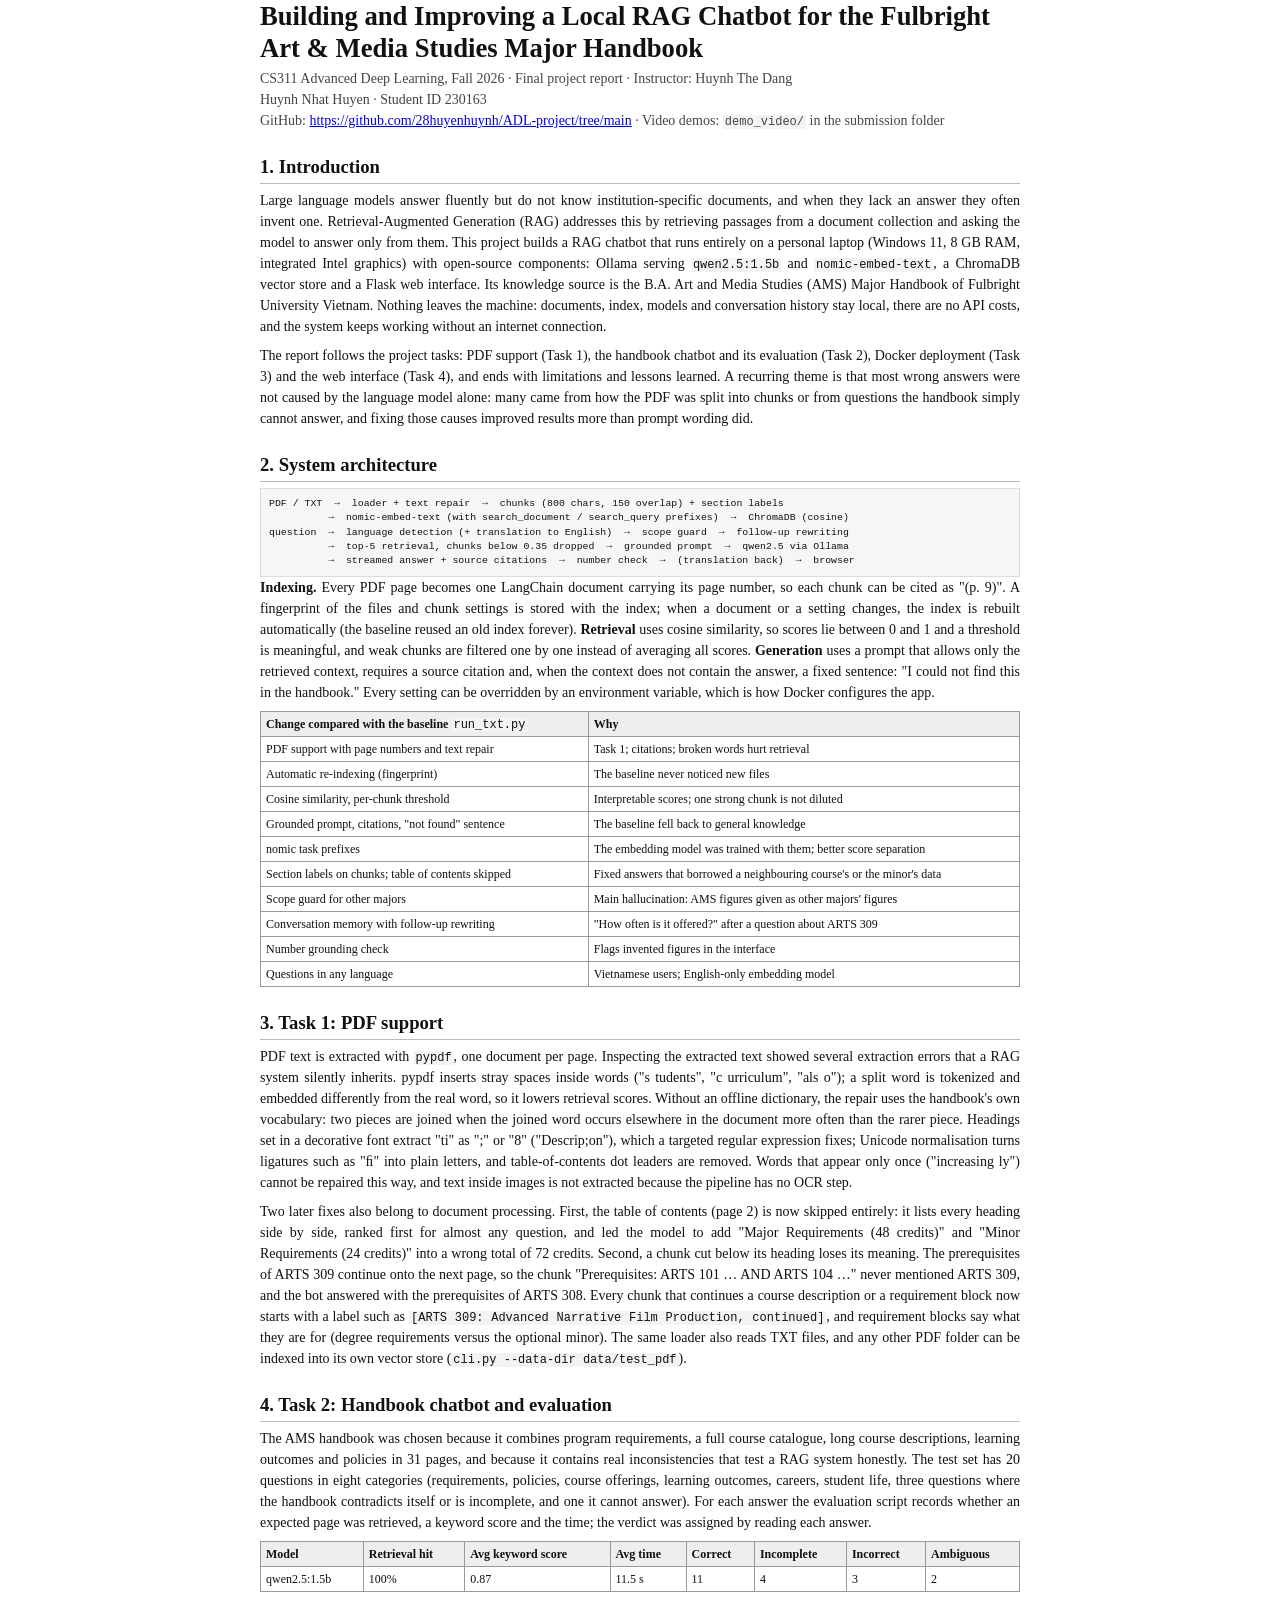
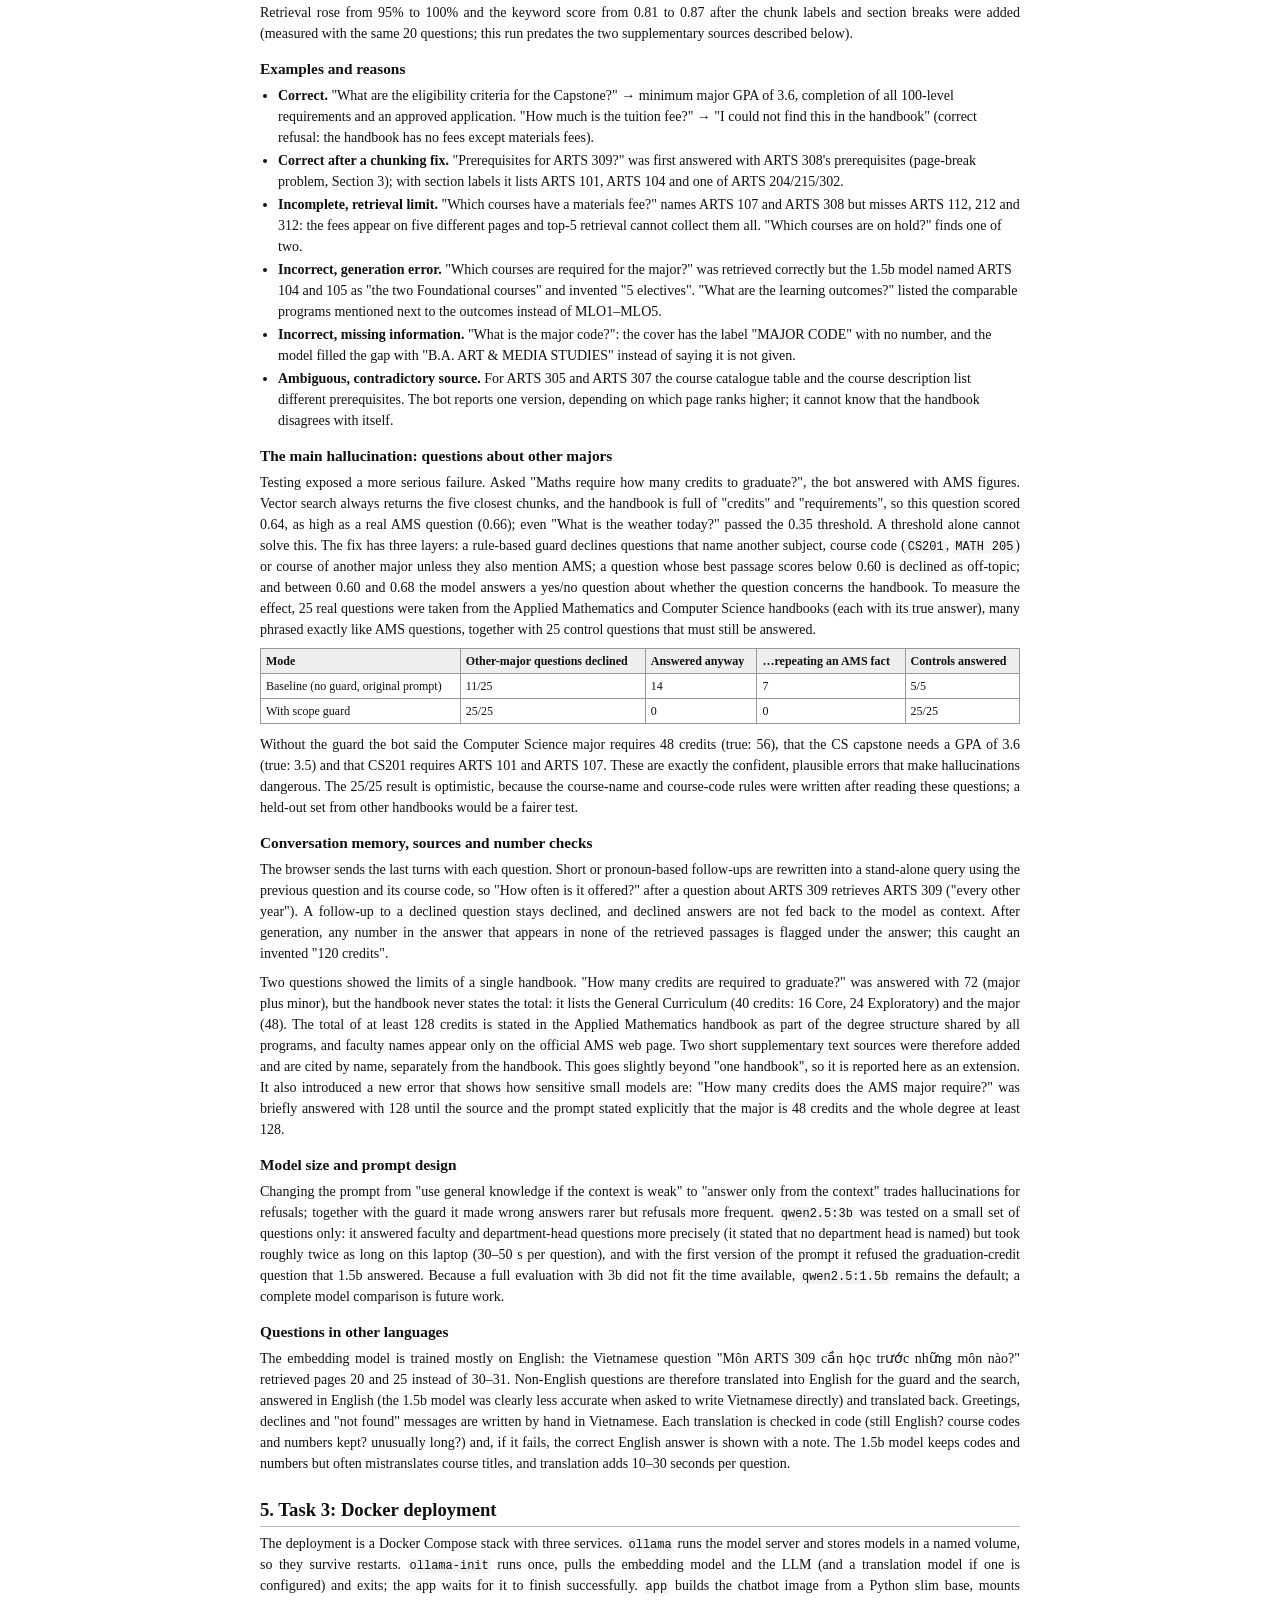
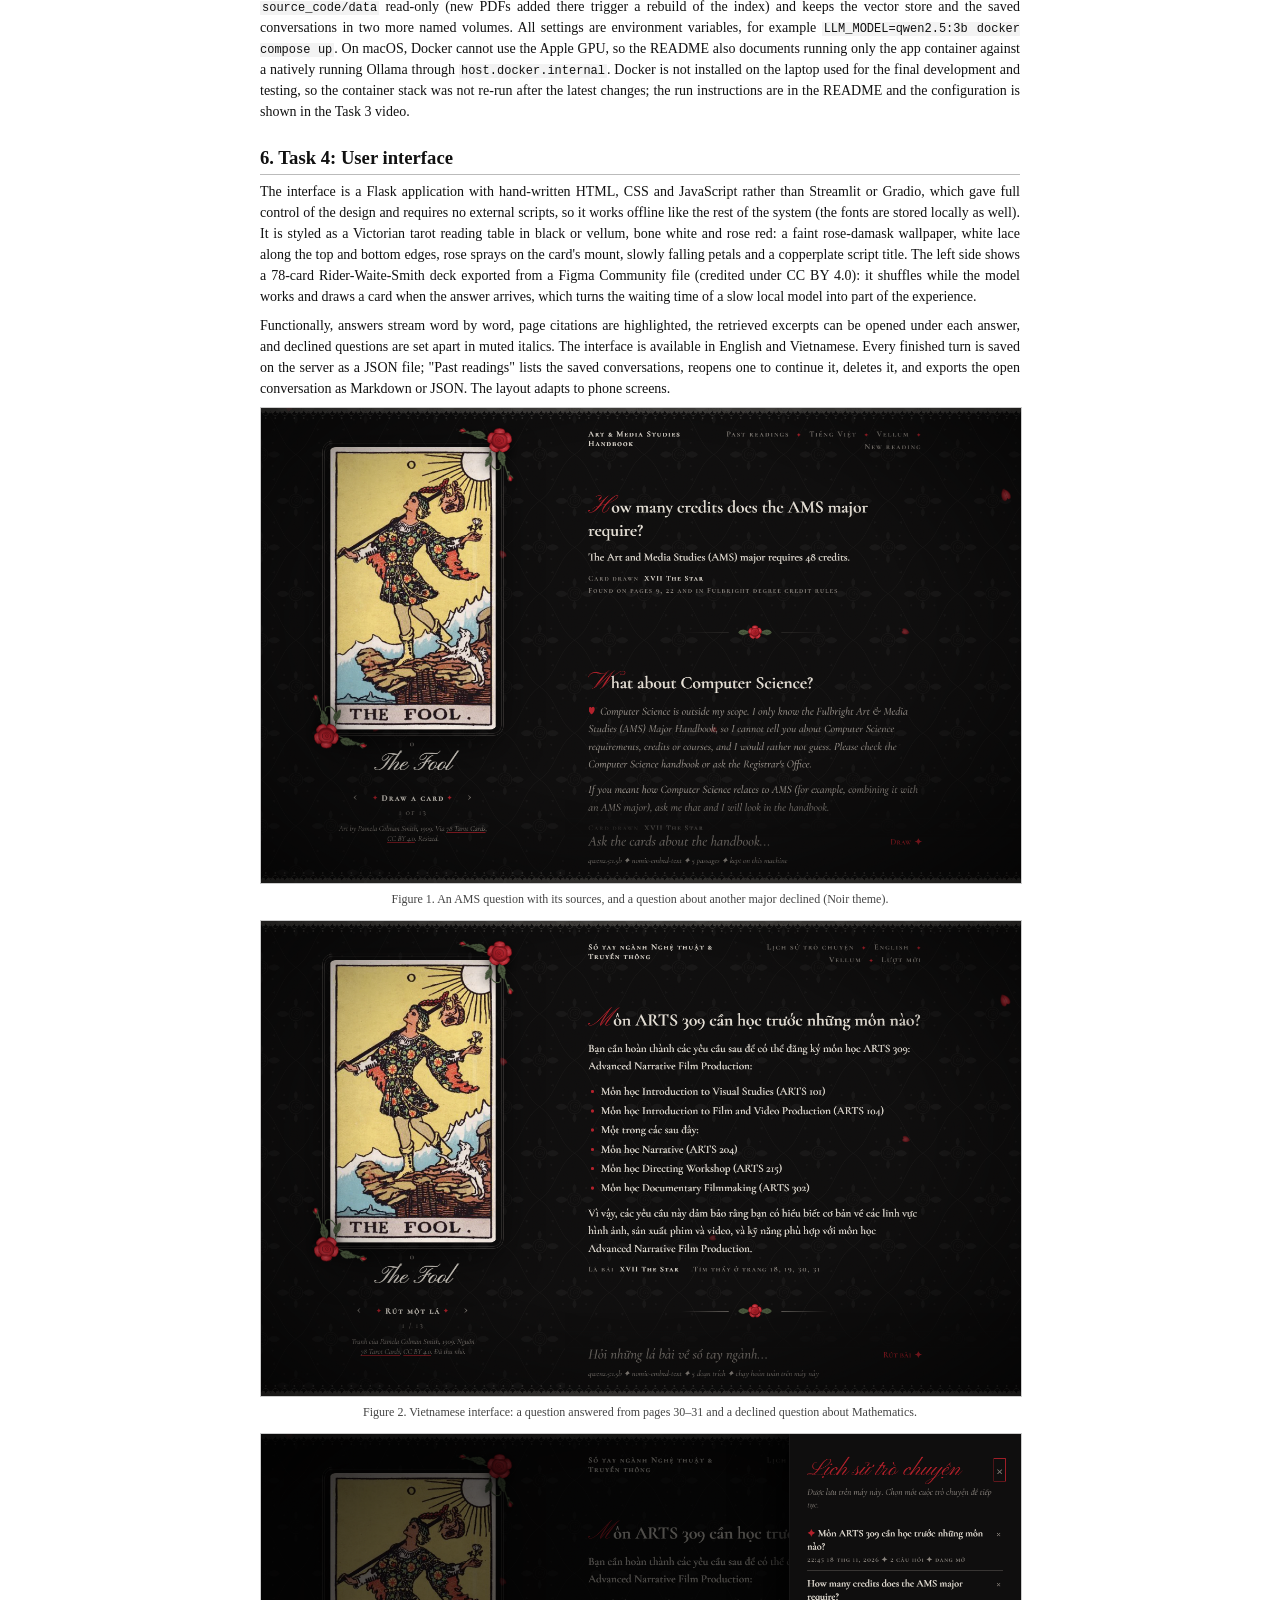
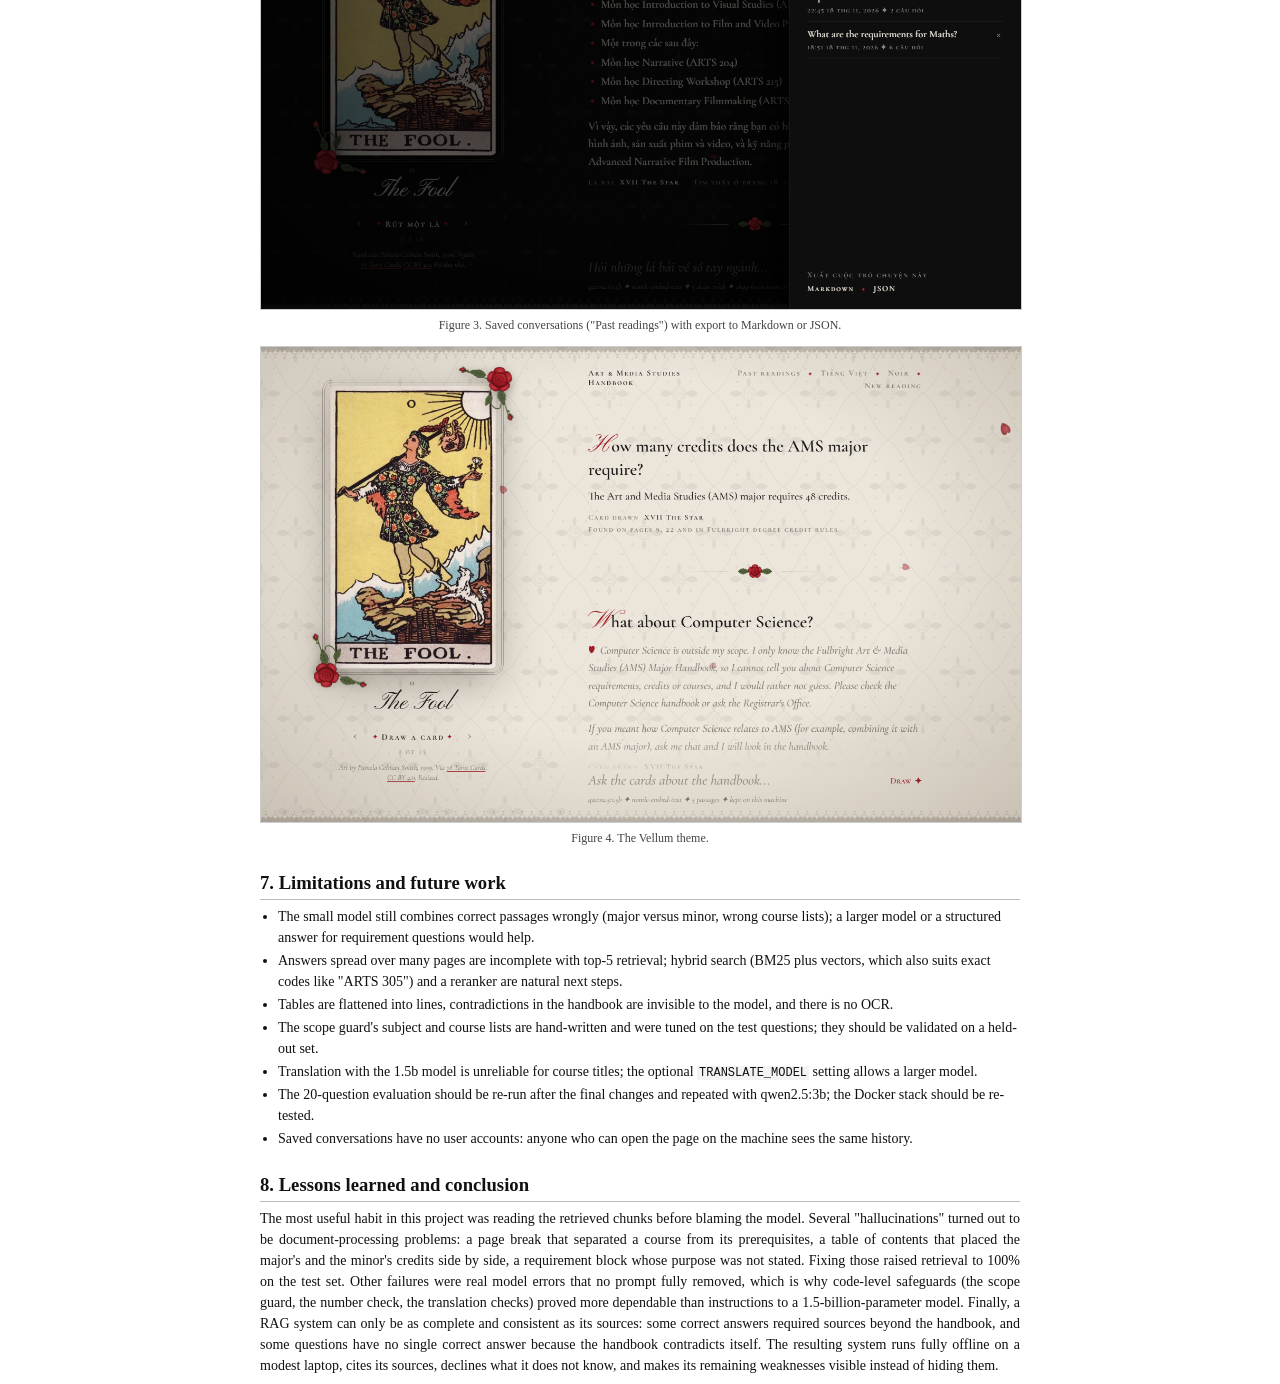
==== report/report.html @ 8ff5e2e1 "Move project to repository root; final report, scope and credit fixes - Remove the doubled ADL-proje" ====
<!doctype html>
<html lang="en">
<head>
<meta charset="utf-8">
<title>Final Report: Local RAG Chatbot for the AMS Major Handbook</title>
<style>
  @page { size: A4; margin: 20mm 18mm; }
  body { font: 10.5pt/1.5 Georgia, "Times New Roman", serif; color: #111; max-width: 760px; margin: 0 auto; }
  h1 { font-size: 20pt; margin: 0 0 4px; line-height: 1.2; }
  h2 { font-size: 14pt; margin: 22px 0 6px; border-bottom: 1px solid #bbb; padding-bottom: 2px; }
  h3 { font-size: 11.5pt; margin: 14px 0 4px; }
  p { margin: 0 0 8px; text-align: justify; }
  .meta { color: #444; margin-bottom: 14px; }
  .fill { background: #fff3a0; padding: 0 3px; }
  table { border-collapse: collapse; width: 100%; margin: 6px 0 10px; font-size: 9pt; }
  th, td { border: 1px solid #999; padding: 3px 5px; vertical-align: top; text-align: left; }
  th { background: #eee; }
  code { font: 9pt Consolas, monospace; background: #f3f3f3; padding: 0 2px; }
  figure { margin: 8px 0 12px; page-break-inside: avoid; }
  figure img { width: 100%; border: 1px solid #ccc; }
  figcaption { font-size: 9pt; color: #444; text-align: center; }
  .pipe { font: 7.4pt/1.45 Consolas, monospace; white-space: pre !important; background: #f6f6f6; border: 1px solid #ddd; padding: 8px; white-space: pre-wrap; }
  ul { margin: 0 0 8px 18px; padding: 0; }
  li { margin: 2px 0; }
</style>
</head>
<body>

<h1>Building and Improving a Local RAG Chatbot for the Fulbright Art &amp; Media Studies Major Handbook</h1>
<p class="meta">CS311 Advanced Deep Learning, Fall 2026 &middot; Final project report &middot; Instructor: Huynh The Dang<br>
Huynh Nhat Huyen &middot; Student ID 230163<br>
GitHub: <a href="https://github.com/28huyenhuynh/ADL-project/tree/main">https://github.com/28huyenhuynh/ADL-project/tree/main</a> &middot; Video demos: <code>demo_video/</code> in the submission folder</p>

<h2>1. Introduction</h2>
<p>Large language models answer fluently but do not know institution-specific documents, and when they lack an answer they often invent one. Retrieval-Augmented Generation (RAG) addresses this by retrieving passages from a document collection and asking the model to answer only from them. This project builds a RAG chatbot that runs entirely on a personal laptop (Windows 11, 8 GB RAM, integrated Intel graphics) with open-source components: Ollama serving <code>qwen2.5:1.5b</code> and <code>nomic-embed-text</code>, a ChromaDB vector store and a Flask web interface. Its knowledge source is the B.A. Art and Media Studies (AMS) Major Handbook of Fulbright University Vietnam. Nothing leaves the machine: documents, index, models and conversation history stay local, there are no API costs, and the system keeps working without an internet connection.</p>
<p>The report follows the project tasks: PDF support (Task 1), the handbook chatbot and its evaluation (Task 2), Docker deployment (Task 3) and the web interface (Task 4), and ends with limitations and lessons learned. A recurring theme is that most wrong answers were not caused by the language model alone: many came from how the PDF was split into chunks or from questions the handbook simply cannot answer, and fixing those causes improved results more than prompt wording did.</p>

<h2>2. System architecture</h2>
<div class="pipe">PDF / TXT  →  loader + text repair  →  chunks (800 chars, 150 overlap) + section labels
          →  nomic-embed-text (with search_document / search_query prefixes)  →  ChromaDB (cosine)
question  →  language detection (+ translation to English)  →  scope guard  →  follow-up rewriting
          →  top-5 retrieval, chunks below 0.35 dropped  →  grounded prompt  →  qwen2.5 via Ollama
          →  streamed answer + source citations  →  number check  →  (translation back)  →  browser</div>
<p><b>Indexing.</b> Every PDF page becomes one LangChain document carrying its page number, so each chunk can be cited as "(p. 9)". A fingerprint of the files and chunk settings is stored with the index; when a document or a setting changes, the index is rebuilt automatically (the baseline reused an old index forever). <b>Retrieval</b> uses cosine similarity, so scores lie between 0 and 1 and a threshold is meaningful, and weak chunks are filtered one by one instead of averaging all scores. <b>Generation</b> uses a prompt that allows only the retrieved context, requires a source citation and, when the context does not contain the answer, a fixed sentence: "I could not find this in the handbook." Every setting can be overridden by an environment variable, which is how Docker configures the app.</p>
<table>
<tr><th>Change compared with the baseline <code>run_txt.py</code></th><th>Why</th></tr>
<tr><td>PDF support with page numbers and text repair</td><td>Task 1; citations; broken words hurt retrieval</td></tr>
<tr><td>Automatic re-indexing (fingerprint)</td><td>The baseline never noticed new files</td></tr>
<tr><td>Cosine similarity, per-chunk threshold</td><td>Interpretable scores; one strong chunk is not diluted</td></tr>
<tr><td>Grounded prompt, citations, "not found" sentence</td><td>The baseline fell back to general knowledge</td></tr>
<tr><td>nomic task prefixes</td><td>The embedding model was trained with them; better score separation</td></tr>
<tr><td>Section labels on chunks; table of contents skipped</td><td>Fixed answers that borrowed a neighbouring course's or the minor's data</td></tr>
<tr><td>Scope guard for other majors</td><td>Main hallucination: AMS figures given as other majors' figures</td></tr>
<tr><td>Conversation memory with follow-up rewriting</td><td>"How often is it offered?" after a question about ARTS 309</td></tr>
<tr><td>Number grounding check</td><td>Flags invented figures in the interface</td></tr>
<tr><td>Questions in any language</td><td>Vietnamese users; English-only embedding model</td></tr>
</table>

<h2>3. Task 1: PDF support</h2>
<p>PDF text is extracted with <code>pypdf</code>, one document per page. Inspecting the extracted text showed several extraction errors that a RAG system silently inherits. pypdf inserts stray spaces inside words ("s tudents", "c urriculum", "als o"); a split word is tokenized and embedded differently from the real word, so it lowers retrieval scores. Without an offline dictionary, the repair uses the handbook's own vocabulary: two pieces are joined when the joined word occurs elsewhere in the document more often than the rarer piece. Headings set in a decorative font extract "ti" as ";" or "8" ("Descrip;on"), which a targeted regular expression fixes; Unicode normalisation turns ligatures such as "ﬁ" into plain letters, and table-of-contents dot leaders are removed. Words that appear only once ("increasing ly") cannot be repaired this way, and text inside images is not extracted because the pipeline has no OCR step.</p>
<p>Two later fixes also belong to document processing. First, the table of contents (page 2) is now skipped entirely: it lists every heading side by side, ranked first for almost any question, and led the model to add "Major Requirements (48 credits)" and "Minor Requirements (24 credits)" into a wrong total of 72 credits. Second, a chunk cut below its heading loses its meaning. The prerequisites of ARTS 309 continue onto the next page, so the chunk "Prerequisites: ARTS 101 … AND ARTS 104 …" never mentioned ARTS 309, and the bot answered with the prerequisites of ARTS 308. Every chunk that continues a course description or a requirement block now starts with a label such as <code>[ARTS 309: Advanced Narrative Film Production, continued]</code>, and requirement blocks say what they are for (degree requirements versus the optional minor). The same loader also reads TXT files, and any other PDF folder can be indexed into its own vector store (<code>cli.py --data-dir data/test_pdf</code>).</p>

<h2>4. Task 2: Handbook chatbot and evaluation</h2>
<p>The AMS handbook was chosen because it combines program requirements, a full course catalogue, long course descriptions, learning outcomes and policies in 31 pages, and because it contains real inconsistencies that test a RAG system honestly. The test set has 20 questions in eight categories (requirements, policies, course offerings, learning outcomes, careers, student life, three questions where the handbook contradicts itself or is incomplete, and one it cannot answer). For each answer the evaluation script records whether an expected page was retrieved, a keyword score and the time; the verdict was assigned by reading each answer.</p>
<table>
<tr><th>Model</th><th>Retrieval hit</th><th>Avg keyword score</th><th>Avg time</th><th>Correct</th><th>Incomplete</th><th>Incorrect</th><th>Ambiguous</th></tr>
<tr><td>qwen2.5:1.5b</td><td>100%</td><td>0.87</td><td>11.5 s</td><td>11</td><td>4</td><td>3</td><td>2</td></tr>
</table>
<p>Retrieval rose from 95% to 100% and the keyword score from 0.81 to 0.87 after the chunk labels and section breaks were added (measured with the same 20 questions; this run predates the two supplementary sources described below).</p>
<h3>Examples and reasons</h3>
<ul>
<li><b>Correct.</b> "What are the eligibility criteria for the Capstone?" → minimum major GPA of 3.6, completion of all 100-level requirements and an approved application. "How much is the tuition fee?" → "I could not find this in the handbook" (correct refusal: the handbook has no fees except materials fees).</li>
<li><b>Correct after a chunking fix.</b> "Prerequisites for ARTS 309?" was first answered with ARTS 308's prerequisites (page-break problem, Section 3); with section labels it lists ARTS 101, ARTS 104 and one of ARTS 204/215/302.</li>
<li><b>Incomplete, retrieval limit.</b> "Which courses have a materials fee?" names ARTS 107 and ARTS 308 but misses ARTS 112, 212 and 312: the fees appear on five different pages and top-5 retrieval cannot collect them all. "Which courses are on hold?" finds one of two.</li>
<li><b>Incorrect, generation error.</b> "Which courses are required for the major?" was retrieved correctly but the 1.5b model named ARTS 104 and 105 as "the two Foundational courses" and invented "5 electives". "What are the learning outcomes?" listed the comparable programs mentioned next to the outcomes instead of MLO1–MLO5.</li>
<li><b>Incorrect, missing information.</b> "What is the major code?": the cover has the label "MAJOR CODE" with no number, and the model filled the gap with "B.A. ART &amp; MEDIA STUDIES" instead of saying it is not given.</li>
<li><b>Ambiguous, contradictory source.</b> For ARTS 305 and ARTS 307 the course catalogue table and the course description list different prerequisites. The bot reports one version, depending on which page ranks higher; it cannot know that the handbook disagrees with itself.</li>
</ul>
<h3>The main hallucination: questions about other majors</h3>
<p>Testing exposed a more serious failure. Asked "Maths require how many credits to graduate?", the bot answered with AMS figures. Vector search always returns the five closest chunks, and the handbook is full of "credits" and "requirements", so this question scored 0.64, as high as a real AMS question (0.66); even "What is the weather today?" passed the 0.35 threshold. A threshold alone cannot solve this. The fix has three layers: a rule-based guard declines questions that name another subject, course code (<code>CS201</code>, <code>MATH 205</code>) or course of another major unless they also mention AMS; a question whose best passage scores below 0.60 is declined as off-topic; and between 0.60 and 0.68 the model answers a yes/no question about whether the question concerns the handbook. To measure the effect, 25 real questions were taken from the Applied Mathematics and Computer Science handbooks (each with its true answer), many phrased exactly like AMS questions, together with 25 control questions that must still be answered.</p>
<table>
<tr><th>Mode</th><th>Other-major questions declined</th><th>Answered anyway</th><th>…repeating an AMS fact</th><th>Controls answered</th></tr>
<tr><td>Baseline (no guard, original prompt)</td><td>11/25</td><td>14</td><td>7</td><td>5/5</td></tr>
<tr><td>With scope guard</td><td>25/25</td><td>0</td><td>0</td><td>25/25</td></tr>
</table>
<p>Without the guard the bot said the Computer Science major requires 48 credits (true: 56), that the CS capstone needs a GPA of 3.6 (true: 3.5) and that CS201 requires ARTS 101 and ARTS 107. These are exactly the confident, plausible errors that make hallucinations dangerous. The 25/25 result is optimistic, because the course-name and course-code rules were written after reading these questions; a held-out set from other handbooks would be a fairer test.</p>
<h3>Conversation memory, sources and number checks</h3>
<p>The browser sends the last turns with each question. Short or pronoun-based follow-ups are rewritten into a stand-alone query using the previous question and its course code, so "How often is it offered?" after a question about ARTS 309 retrieves ARTS 309 ("every other year"). A follow-up to a declined question stays declined, and declined answers are not fed back to the model as context. After generation, any number in the answer that appears in none of the retrieved passages is flagged under the answer; this caught an invented "120 credits".</p>
<p>Two questions showed the limits of a single handbook. "How many credits are required to graduate?" was answered with 72 (major plus minor), but the handbook never states the total: it lists the General Curriculum (40 credits: 16 Core, 24 Exploratory) and the major (48). The total of at least 128 credits is stated in the Applied Mathematics handbook as part of the degree structure shared by all programs, and faculty names appear only on the official AMS web page. Two short supplementary text sources were therefore added and are cited by name, separately from the handbook. This goes slightly beyond "one handbook", so it is reported here as an extension. It also introduced a new error that shows how sensitive small models are: "How many credits does the AMS major require?" was briefly answered with 128 until the source and the prompt stated explicitly that the major is 48 credits and the whole degree at least 128.</p>
<h3>Model size and prompt design</h3>
<p>Changing the prompt from "use general knowledge if the context is weak" to "answer only from the context" trades hallucinations for refusals; together with the guard it made wrong answers rarer but refusals more frequent. <code>qwen2.5:3b</code> was tested on a small set of questions only: it answered faculty and department-head questions more precisely (it stated that no department head is named) but took roughly twice as long on this laptop (30–50 s per question), and with the first version of the prompt it refused the graduation-credit question that 1.5b answered. Because a full evaluation with 3b did not fit the time available, <code>qwen2.5:1.5b</code> remains the default; a complete model comparison is future work.</p>
<h3>Questions in other languages</h3>
<p>The embedding model is trained mostly on English: the Vietnamese question "Môn ARTS 309 cần học trước những môn nào?" retrieved pages 20 and 25 instead of 30–31. Non-English questions are therefore translated into English for the guard and the search, answered in English (the 1.5b model was clearly less accurate when asked to write Vietnamese directly) and translated back. Greetings, declines and "not found" messages are written by hand in Vietnamese. Each translation is checked in code (still English? course codes and numbers kept? unusually long?) and, if it fails, the correct English answer is shown with a note. The 1.5b model keeps codes and numbers but often mistranslates course titles, and translation adds 10–30 seconds per question.</p>

<h2>5. Task 3: Docker deployment</h2>
<p>The deployment is a Docker Compose stack with three services. <code>ollama</code> runs the model server and stores models in a named volume, so they survive restarts. <code>ollama-init</code> runs once, pulls the embedding model and the LLM (and a translation model if one is configured) and exits; the app waits for it to finish successfully. <code>app</code> builds the chatbot image from a Python slim base, mounts <code>source_code/data</code> read-only (new PDFs added there trigger a rebuild of the index) and keeps the vector store and the saved conversations in two more named volumes. All settings are environment variables, for example <code>LLM_MODEL=qwen2.5:3b docker compose up</code>. On macOS, Docker cannot use the Apple GPU, so the README also documents running only the app container against a natively running Ollama through <code>host.docker.internal</code>. Docker is not installed on the laptop used for the final development and testing, so the container stack was not re-run after the latest changes; the run instructions are in the README and the configuration is shown in the Task 3 video.</p>

<h2>6. Task 4: User interface</h2>
<p>The interface is a Flask application with hand-written HTML, CSS and JavaScript rather than Streamlit or Gradio, which gave full control of the design and requires no external scripts, so it works offline like the rest of the system (the fonts are stored locally as well). It is styled as a Victorian tarot reading table in black or vellum, bone white and rose red: a faint rose-damask wallpaper, white lace along the top and bottom edges, rose sprays on the card's mount, slowly falling petals and a copperplate script title. The left side shows a 78-card Rider-Waite-Smith deck exported from a Figma Community file (credited under CC BY 4.0): it shuffles while the model works and draws a card when the answer arrives, which turns the waiting time of a slow local model into part of the experience.</p>
<p>Functionally, answers stream word by word, page citations are highlighted, the retrieved excerpts can be opened under each answer, and declined questions are set apart in muted italics. The interface is available in English and Vietnamese. Every finished turn is saved on the server as a JSON file; "Past readings" lists the saved conversations, reopens one to continue it, deletes it, and exports the open conversation as Markdown or JSON. The layout adapts to phone screens.</p>
<figure><img src="screenshots/chat_noir.png" alt="Chat with an AMS answer and a declined Computer Science question"><figcaption>Figure 1. An AMS question with its sources, and a question about another major declined (Noir theme).</figcaption></figure>
<figure><img src="screenshots/chat_vietnamese.png" alt="Vietnamese interface"><figcaption>Figure 2. Vietnamese interface: a question answered from pages 30–31 and a declined question about Mathematics.</figcaption></figure>
<figure><img src="screenshots/history_drawer.png" alt="Saved conversations"><figcaption>Figure 3. Saved conversations ("Past readings") with export to Markdown or JSON.</figcaption></figure>
<figure><img src="screenshots/chat_vellum.png" alt="Vellum theme"><figcaption>Figure 4. The Vellum theme.</figcaption></figure>

<h2>7. Limitations and future work</h2>
<ul>
<li>The small model still combines correct passages wrongly (major versus minor, wrong course lists); a larger model or a structured answer for requirement questions would help.</li>
<li>Answers spread over many pages are incomplete with top-5 retrieval; hybrid search (BM25 plus vectors, which also suits exact codes like "ARTS 305") and a reranker are natural next steps.</li>
<li>Tables are flattened into lines, contradictions in the handbook are invisible to the model, and there is no OCR.</li>
<li>The scope guard's subject and course lists are hand-written and were tuned on the test questions; they should be validated on a held-out set.</li>
<li>Translation with the 1.5b model is unreliable for course titles; the optional <code>TRANSLATE_MODEL</code> setting allows a larger model.</li>
<li>The 20-question evaluation should be re-run after the final changes and repeated with qwen2.5:3b; the Docker stack should be re-tested.</li>
<li>Saved conversations have no user accounts: anyone who can open the page on the machine sees the same history.</li>
</ul>

<h2>8. Lessons learned and conclusion</h2>
<p>The most useful habit in this project was reading the retrieved chunks before blaming the model. Several "hallucinations" turned out to be document-processing problems: a page break that separated a course from its prerequisites, a table of contents that placed the major's and the minor's credits side by side, a requirement block whose purpose was not stated. Fixing those raised retrieval to 100% on the test set. Other failures were real model errors that no prompt fully removed, which is why code-level safeguards (the scope guard, the number check, the translation checks) proved more dependable than instructions to a 1.5-billion-parameter model. Finally, a RAG system can only be as complete and consistent as its sources: some correct answers required sources beyond the handbook, and some questions have no single correct answer because the handbook contradicts itself. The resulting system runs fully offline on a modest laptop, cites its sources, declines what it does not know, and makes its remaining weaknesses visible instead of hiding them.</p>

</body>
</html>
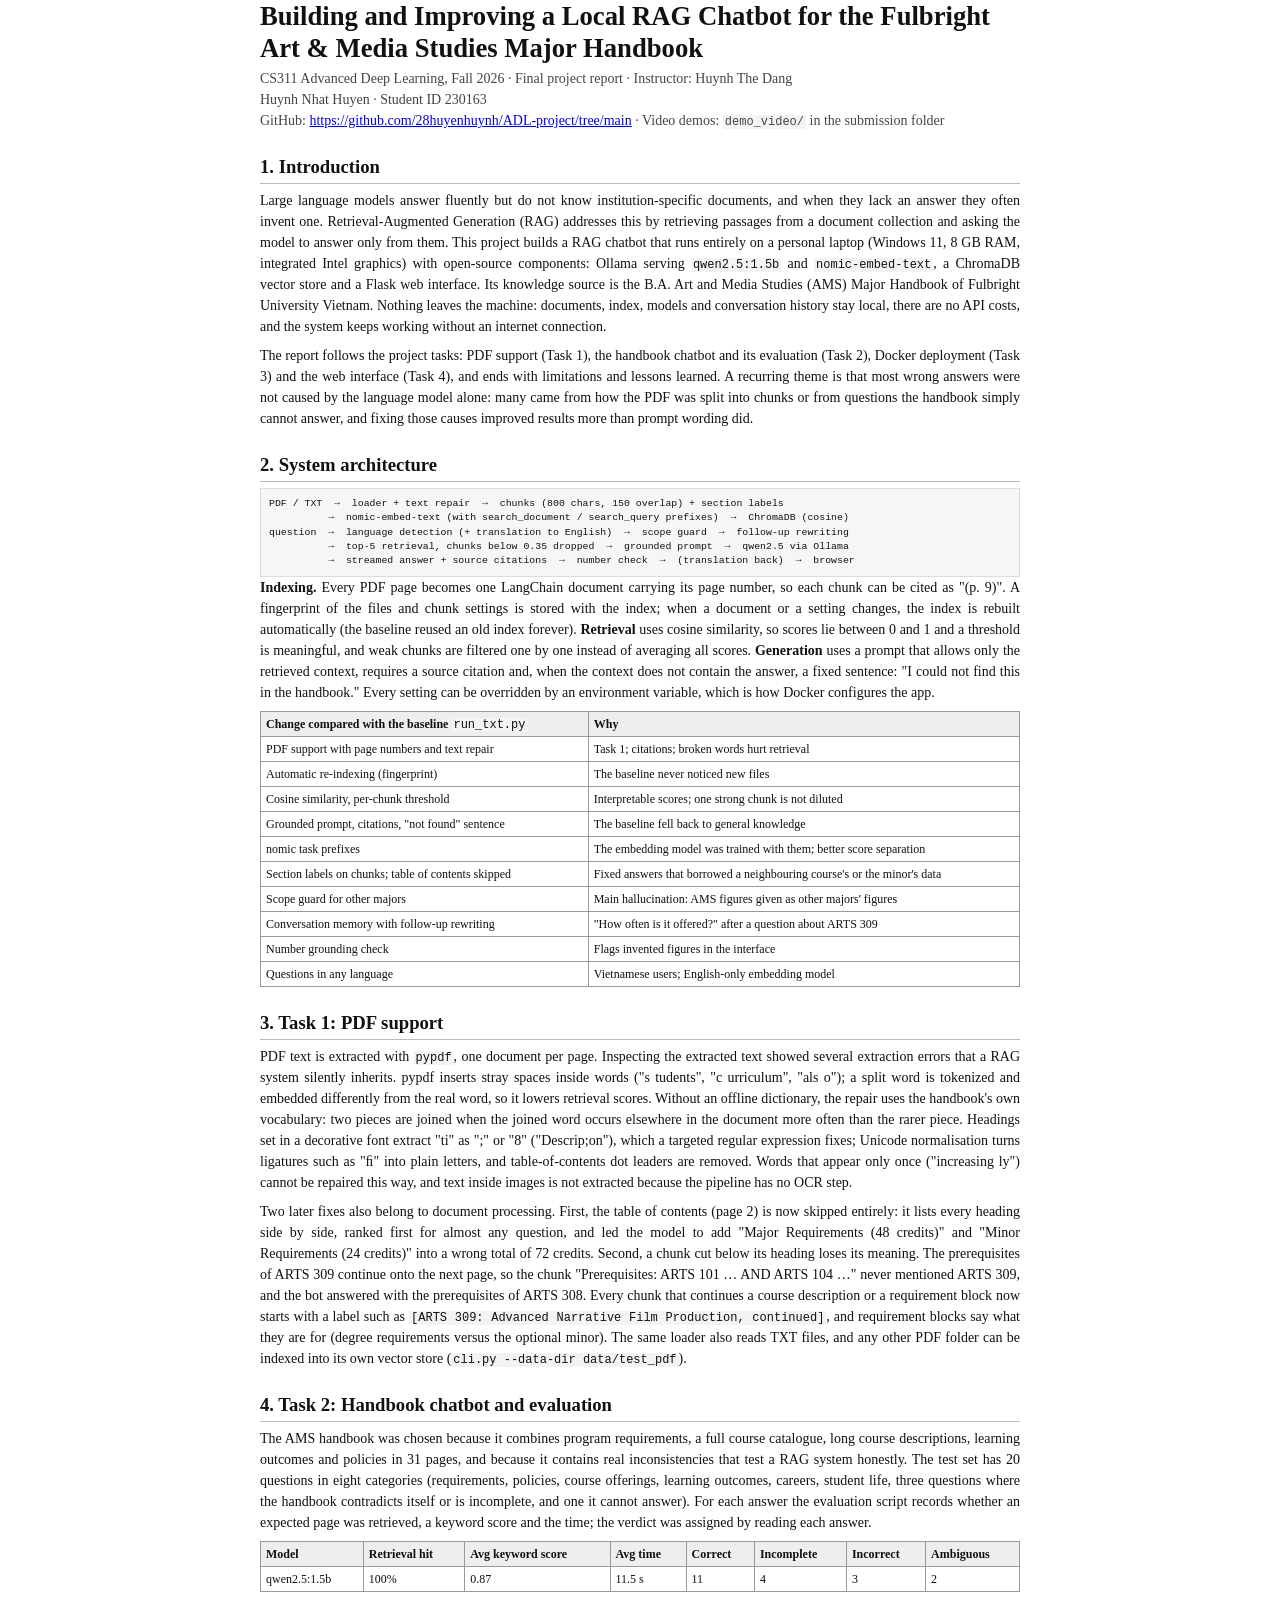
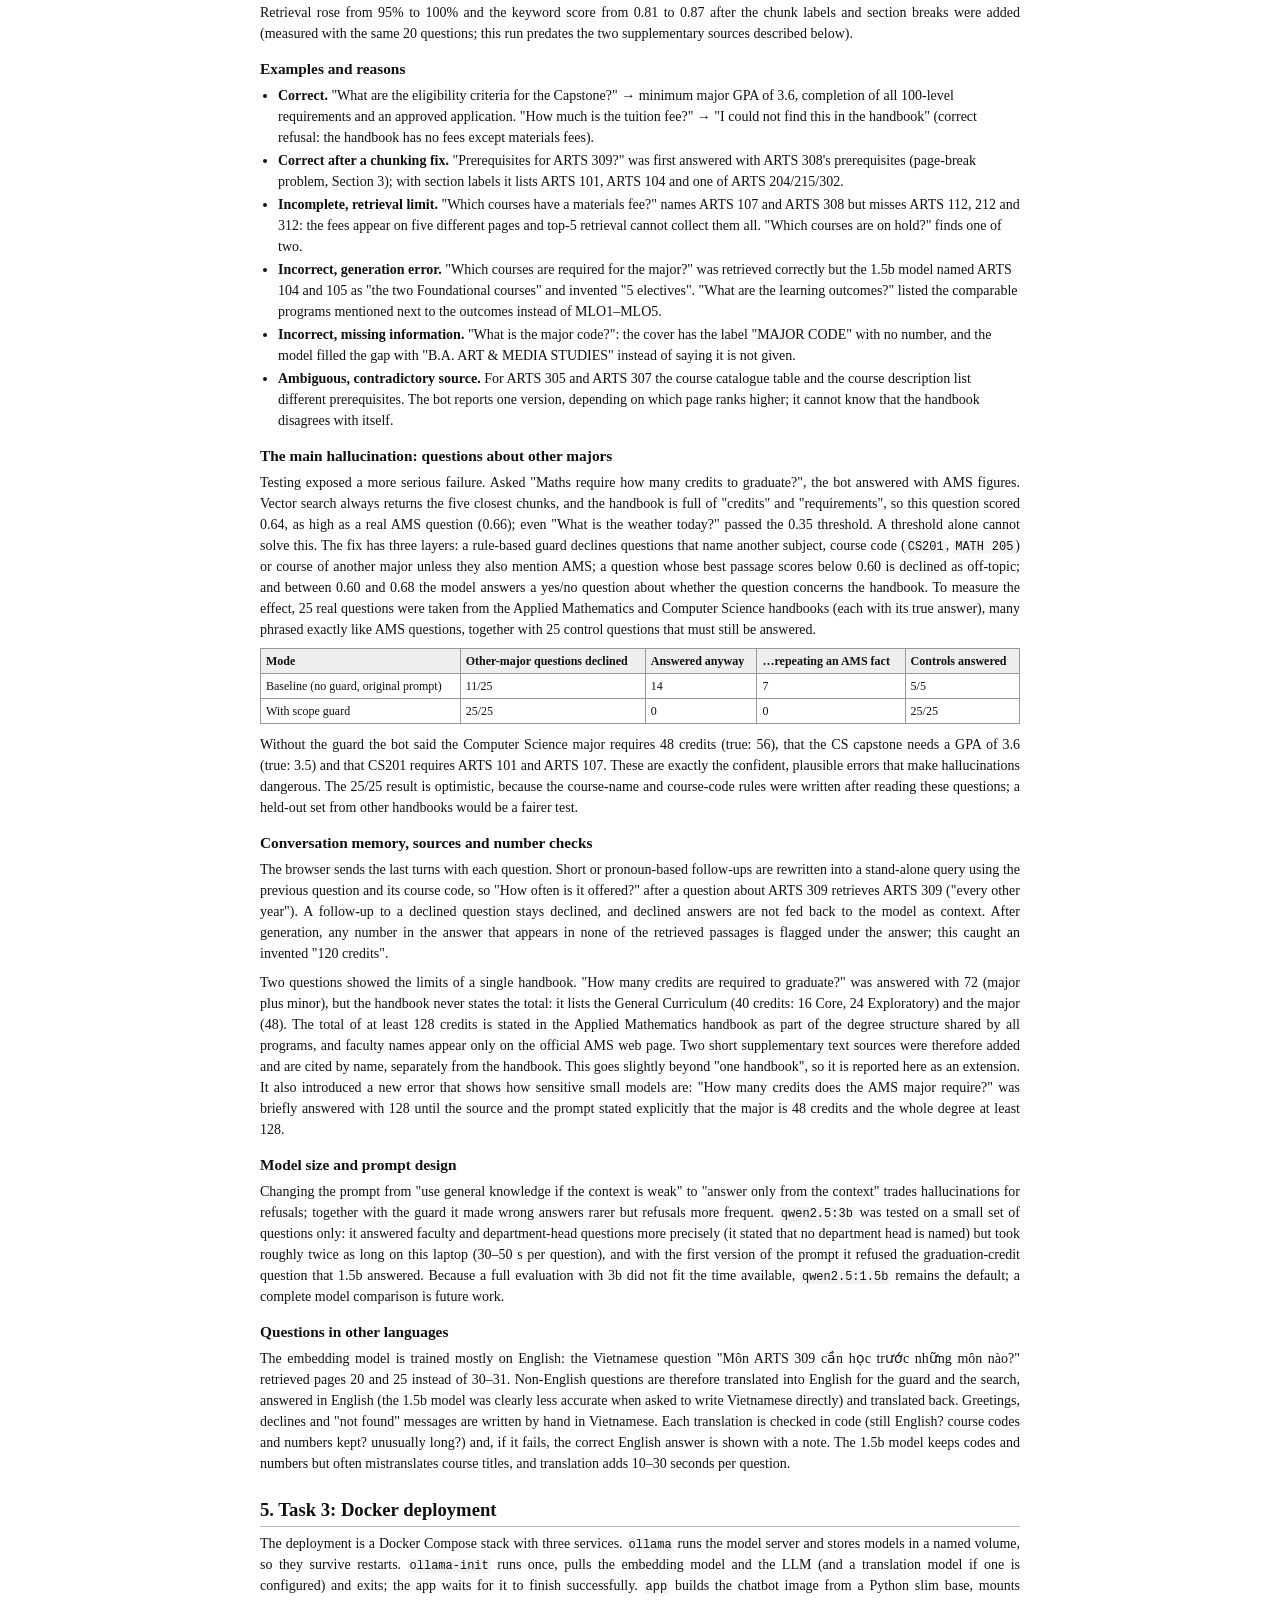
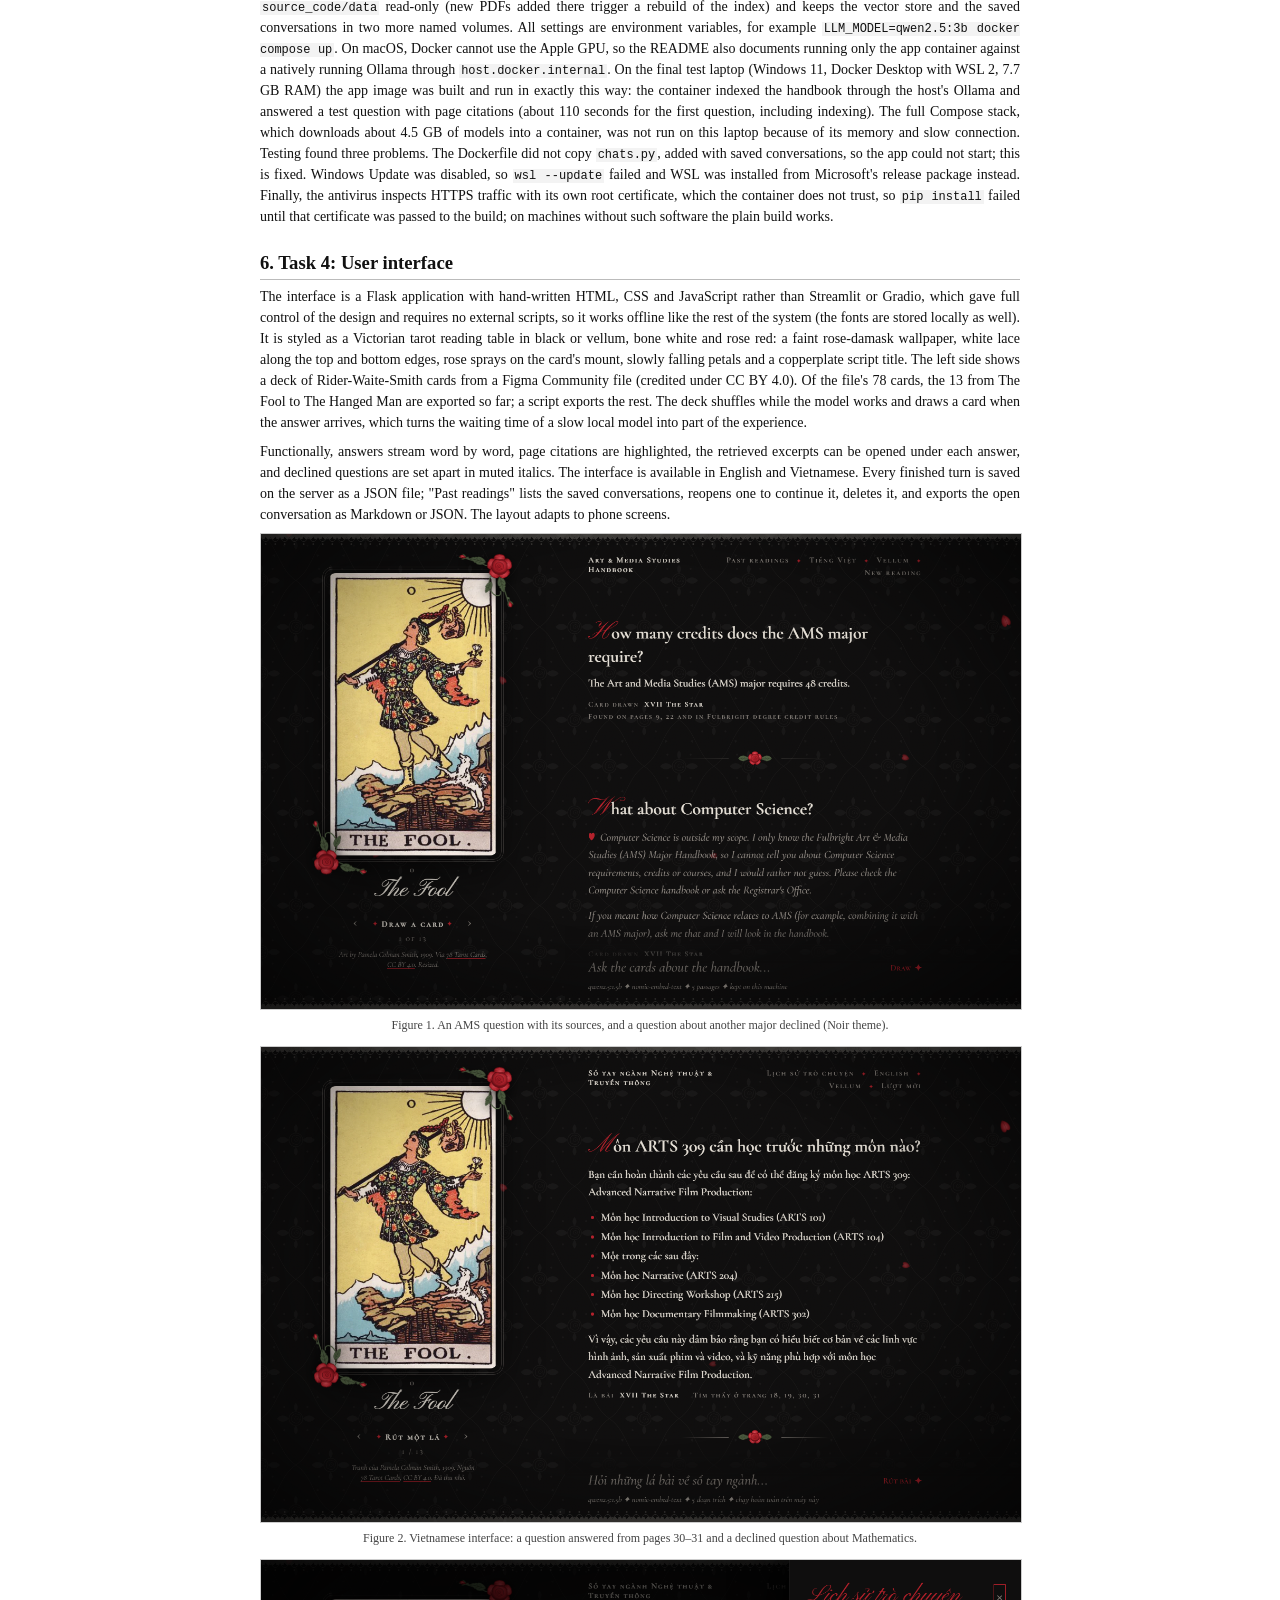
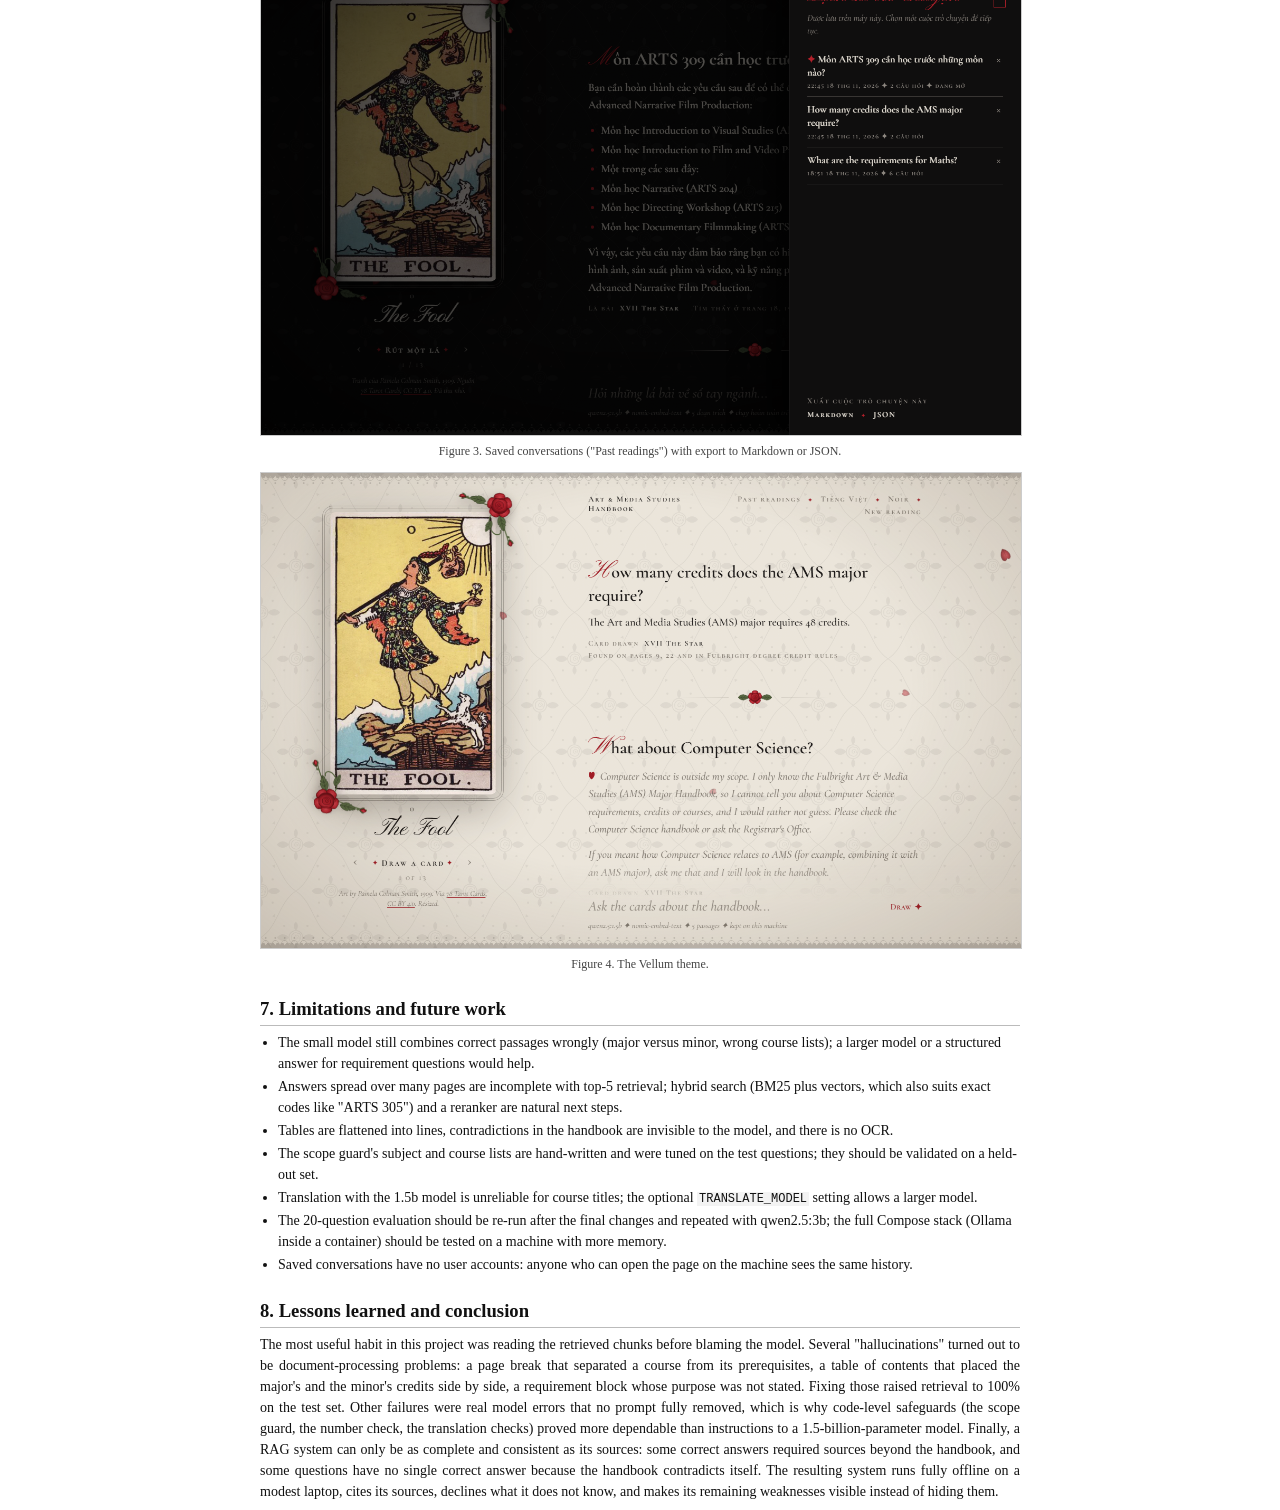
==== commit da4a2c64: "Final version" ====
--- a/report/report.html
+++ b/report/report.html
@@ -93,10 +93,10 @@
 <p>The embedding model is trained mostly on English: the Vietnamese question "Môn ARTS 309 cần học trước những môn nào?" retrieved pages 20 and 25 instead of 30–31. Non-English questions are therefore translated into English for the guard and the search, answered in English (the 1.5b model was clearly less accurate when asked to write Vietnamese directly) and translated back. Greetings, declines and "not found" messages are written by hand in Vietnamese. Each translation is checked in code (still English? course codes and numbers kept? unusually long?) and, if it fails, the correct English answer is shown with a note. The 1.5b model keeps codes and numbers but often mistranslates course titles, and translation adds 10–30 seconds per question.</p>
 
 <h2>5. Task 3: Docker deployment</h2>
-<p>The deployment is a Docker Compose stack with three services. <code>ollama</code> runs the model server and stores models in a named volume, so they survive restarts. <code>ollama-init</code> runs once, pulls the embedding model and the LLM (and a translation model if one is configured) and exits; the app waits for it to finish successfully. <code>app</code> builds the chatbot image from a Python slim base, mounts <code>source_code/data</code> read-only (new PDFs added there trigger a rebuild of the index) and keeps the vector store and the saved conversations in two more named volumes. All settings are environment variables, for example <code>LLM_MODEL=qwen2.5:3b docker compose up</code>. On macOS, Docker cannot use the Apple GPU, so the README also documents running only the app container against a natively running Ollama through <code>host.docker.internal</code>. Docker is not installed on the laptop used for the final development and testing, so the container stack was not re-run after the latest changes; the run instructions are in the README and the configuration is shown in the Task 3 video.</p>
+<p>The deployment is a Docker Compose stack with three services. <code>ollama</code> runs the model server and stores models in a named volume, so they survive restarts. <code>ollama-init</code> runs once, pulls the embedding model and the LLM (and a translation model if one is configured) and exits; the app waits for it to finish successfully. <code>app</code> builds the chatbot image from a Python slim base, mounts <code>source_code/data</code> read-only (new PDFs added there trigger a rebuild of the index) and keeps the vector store and the saved conversations in two more named volumes. All settings are environment variables, for example <code>LLM_MODEL=qwen2.5:3b docker compose up</code>. On macOS, Docker cannot use the Apple GPU, so the README also documents running only the app container against a natively running Ollama through <code>host.docker.internal</code>. On the final test laptop (Windows 11, Docker Desktop with WSL 2, 7.7 GB RAM) the app image was built and run in exactly this way: the container indexed the handbook through the host's Ollama and answered a test question with page citations (about 110 seconds for the first question, including indexing). The full Compose stack, which downloads about 4.5 GB of models into a container, was not run on this laptop because of its memory and slow connection. Testing found three problems. The Dockerfile did not copy <code>chats.py</code>, added with saved conversations, so the app could not start; this is fixed. Windows Update was disabled, so <code>wsl --update</code> failed and WSL was installed from Microsoft's release package instead. Finally, the antivirus inspects HTTPS traffic with its own root certificate, which the container does not trust, so <code>pip install</code> failed until that certificate was passed to the build; on machines without such software the plain build works.</p>
 
 <h2>6. Task 4: User interface</h2>
-<p>The interface is a Flask application with hand-written HTML, CSS and JavaScript rather than Streamlit or Gradio, which gave full control of the design and requires no external scripts, so it works offline like the rest of the system (the fonts are stored locally as well). It is styled as a Victorian tarot reading table in black or vellum, bone white and rose red: a faint rose-damask wallpaper, white lace along the top and bottom edges, rose sprays on the card's mount, slowly falling petals and a copperplate script title. The left side shows a 78-card Rider-Waite-Smith deck exported from a Figma Community file (credited under CC BY 4.0): it shuffles while the model works and draws a card when the answer arrives, which turns the waiting time of a slow local model into part of the experience.</p>
+<p>The interface is a Flask application with hand-written HTML, CSS and JavaScript rather than Streamlit or Gradio, which gave full control of the design and requires no external scripts, so it works offline like the rest of the system (the fonts are stored locally as well). It is styled as a Victorian tarot reading table in black or vellum, bone white and rose red: a faint rose-damask wallpaper, white lace along the top and bottom edges, rose sprays on the card's mount, slowly falling petals and a copperplate script title. The left side shows a deck of Rider-Waite-Smith cards from a Figma Community file (credited under CC BY 4.0). Of the file's 78 cards, the 13 from The Fool to The Hanged Man are exported so far; a script exports the rest. The deck shuffles while the model works and draws a card when the answer arrives, which turns the waiting time of a slow local model into part of the experience.</p>
 <p>Functionally, answers stream word by word, page citations are highlighted, the retrieved excerpts can be opened under each answer, and declined questions are set apart in muted italics. The interface is available in English and Vietnamese. Every finished turn is saved on the server as a JSON file; "Past readings" lists the saved conversations, reopens one to continue it, deletes it, and exports the open conversation as Markdown or JSON. The layout adapts to phone screens.</p>
 <figure><img src="screenshots/chat_noir.png" alt="Chat with an AMS answer and a declined Computer Science question"><figcaption>Figure 1. An AMS question with its sources, and a question about another major declined (Noir theme).</figcaption></figure>
 <figure><img src="screenshots/chat_vietnamese.png" alt="Vietnamese interface"><figcaption>Figure 2. Vietnamese interface: a question answered from pages 30–31 and a declined question about Mathematics.</figcaption></figure>
@@ -110,7 +110,7 @@
 <li>Tables are flattened into lines, contradictions in the handbook are invisible to the model, and there is no OCR.</li>
 <li>The scope guard's subject and course lists are hand-written and were tuned on the test questions; they should be validated on a held-out set.</li>
 <li>Translation with the 1.5b model is unreliable for course titles; the optional <code>TRANSLATE_MODEL</code> setting allows a larger model.</li>
-<li>The 20-question evaluation should be re-run after the final changes and repeated with qwen2.5:3b; the Docker stack should be re-tested.</li>
+<li>The 20-question evaluation should be re-run after the final changes and repeated with qwen2.5:3b; the full Compose stack (Ollama inside a container) should be tested on a machine with more memory.</li>
 <li>Saved conversations have no user accounts: anyone who can open the page on the machine sees the same history.</li>
 </ul>
 
